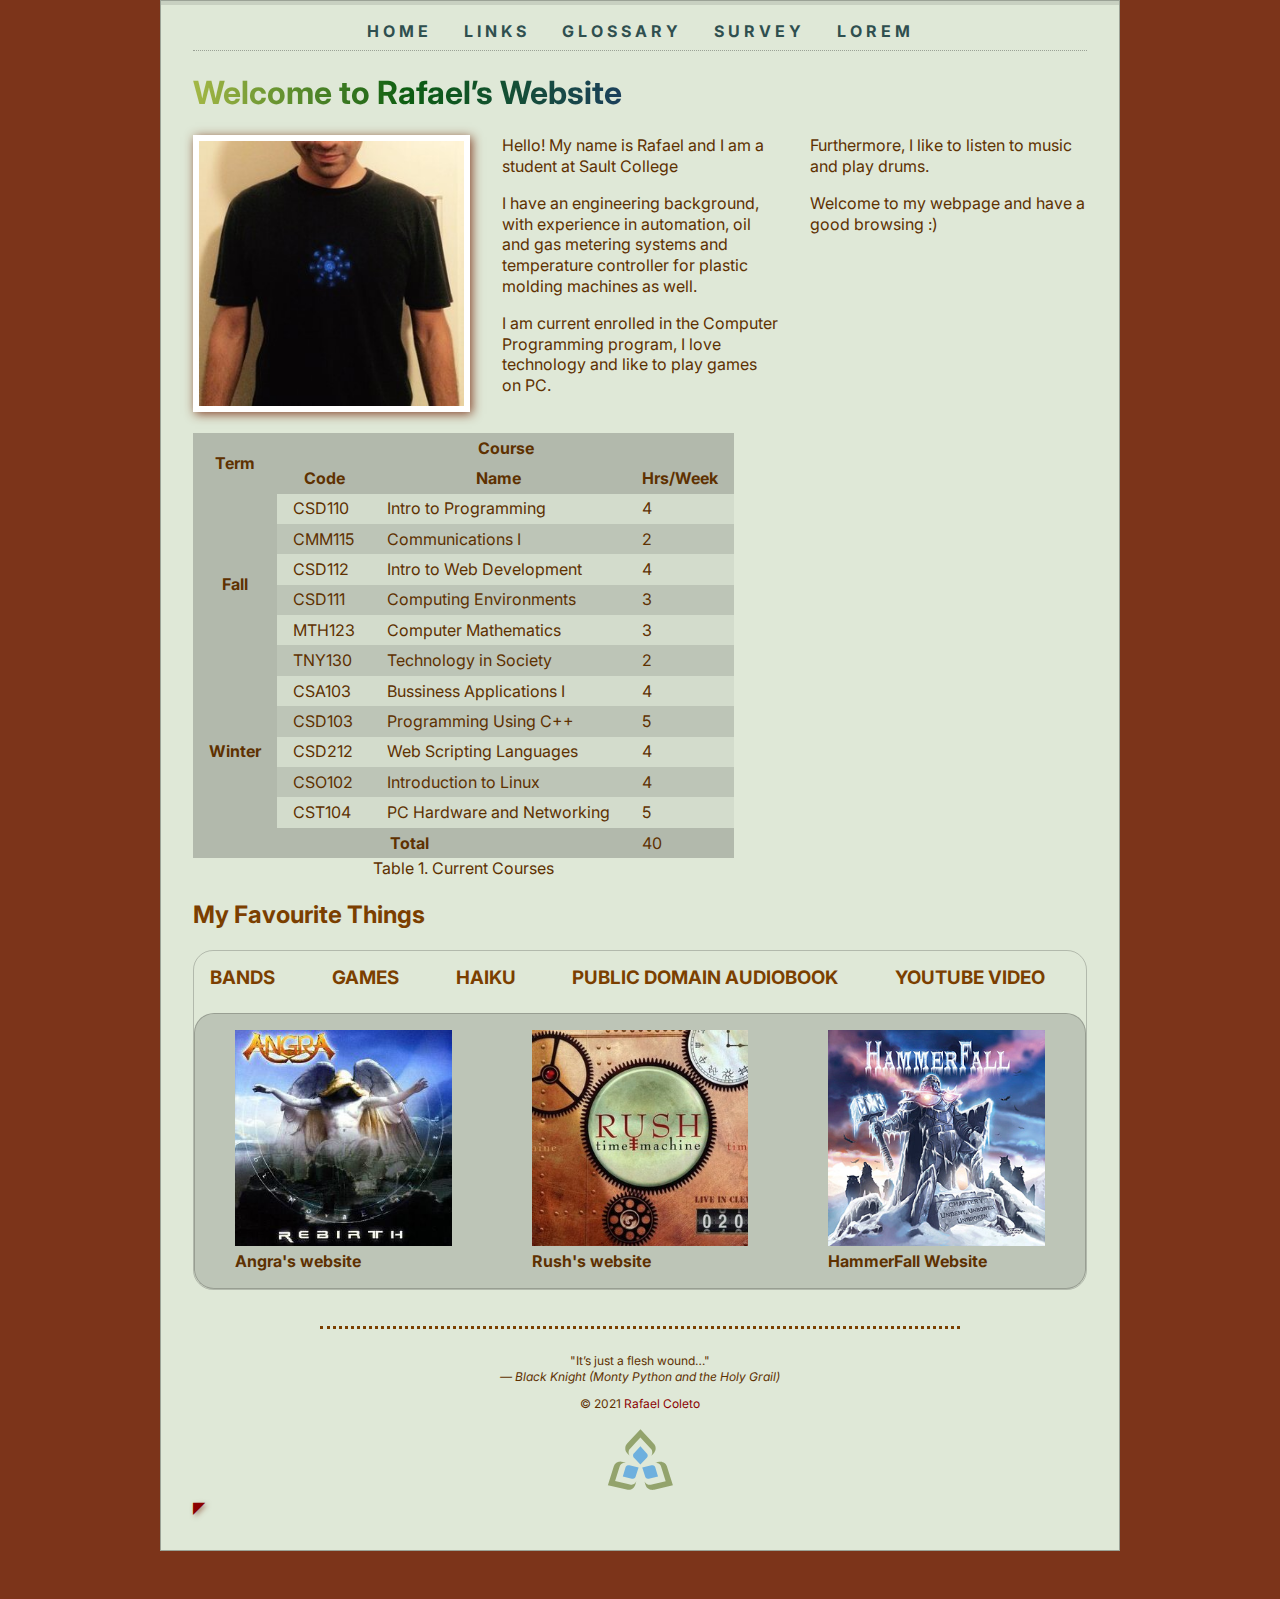
==== gallery.html @ 5e7408b7 "Part 2 completed" ====
<!DOCTYPE html>
<html lang="en">
  <head>
    <meta charset="UTF-8" />
    <meta http-equiv="X-UA-Compatible" content="IE=edge" />
    <meta name="viewport" content="width=device-width, initial-scale=1.0" />
    <meta name="author" content="Rafael Coleto" />
    <meta
      name="description"
      content="This is my website, where you can know more about me and the things that I like."
    />
    <!-- Stylesheets -->
    <link rel="stylesheet" href="/styles/normalize.css" />
    <link rel="stylesheet" href="/styles/main.css" />

    <!-- Font sources -->
    <link rel="preconnect" href="https://fonts.googleapis.com" />
    <link rel="preconnect" href="https://fonts.gstatic.com" crossorigin />
    <link
      href="https://fonts.googleapis.com/css2?family=Inter:wght@400;700&display=swap"
      rel="stylesheet"
    />

    <!-- Favicon lines -->
    <link
      rel="apple-touch-icon"
      sizes="180x180"
      href="/Favicon/apple-touch-icon.png"
    />
    <link
      rel="icon"
      type="image/png"
      sizes="32x32"
      href="/Favicon/favicon-32x32.png"
    />
    <link
      rel="icon"
      type="image/png"
      sizes="16x16"
      href="/Favicon/favicon-16x16.png"
    />
    <link rel="manifest" href="/Favicon/site.webmanifest" />
    <link
      rel="mask-icon"
      href="/Favicon/safari-pinned-tab.svg"
      color="#5bbad5"
    />
    <meta name="msapplication-TileColor" content="#da532c" />
    <meta name="theme-color" content="#ffffff" />
    <!-- End of Favicon lines -->
    <title>CSD112 - Rafael Coleto</title>
    <!-- Great work! -->
  </head>
  <body>
    <div class="width-wrap">
      <header id="top">
        <nav>
          <ul>
            <li><a href="index.html">Home</a></li>
            <li><a href="links.html">Links</a></li>
            <li><a href="glossary.html">Glossary</a></li>
            <li><a href="survey.html">Survey</a></li>
            <li><a href="lorem.html">Lorem</a></li>
          </ul>
        </nav>
      </header>
      <main>
        <h1>Welcome to Rafael’s Website</h1>
        <div class="bio">
          <a href="images/Me.jpg">
            <img
              src="images/me_300x300.jpg"
              alt="My profile photo thumbnail"
              sizes="(max-width: 500px) 150px, 300px"
              srcset="images/me_150x150.jpg 150w, images/me_300x300.jpg 300w"
            />
          </a>
          <p>Hello! My name is Rafael and I am a student at Sault College</p>
          <p>
            I have an engineering background, with experience in automation, oil
            and gas metering systems and temperature controller for plastic
            molding machines as well.
          </p>
          <p>
            I am current enrolled in the Computer Programming program, I love
            technology and like to play games on PC.
          </p>
          <p>Furthermore, I like to listen to music and play drums.</p>
          <p>Welcome to my webpage and have a good browsing :)</p>

          <table>
            <caption>
              Table 1. Current Courses
            </caption>
            <thead>
              <tr>
                <th rowspan="2" scope="col">Term</th>
                <th colspan="3" scope="colgroup">Course</th>
              </tr>
              <tr>
                <th scope="col">Code</th>
                <th scope="col">Name</th>
                <th scope="col">Hrs/Week</th>
              </tr>
            </thead>
            <tbody>
              <!-- Fall Term -->
              <tr>
                <th rowspan="6" scope="rowgroup">Fall</th>
                <td>CSD110</td>
                <td>Intro to Programming</td>
                <td>4</td>
              </tr>
              <tr>
                <td>CMM115</td>
                <td>Communications I</td>
                <td>2</td>
              </tr>
              <tr>
                <td>CSD112</td>
                <td>Intro to Web Development</td>
                <td>4</td>
              </tr>

              <tr>
                <td>CSD111</td>
                <td>Computing Environments</td>
                <td>3</td>
              </tr>
              <tr>
                <td>MTH123</td>
                <td>Computer Mathematics</td>
                <td>3</td>
              </tr>
              <tr>
                <td>TNY130</td>
                <td>Technology in Society</td>
                <td>2</td>
              </tr>

              <!-- Winter Term -->
              <tr>
                <th rowspan="5" scope="rowgroup">Winter</th>
                <td>CSA103</td>
                <td>Bussiness Applications I</td>
                <td>4</td>
              </tr>
              <tr>
                <td>CSD103</td>
                <td>Programming Using C++</td>
                <td>5</td>
              </tr>
              <tr>
                <td>CSD212</td>
                <td>Web Scripting Languages</td>
                <td>4</td>
              </tr>

              <tr>
                <td>CSO102</td>
                <td>Introduction to Linux</td>
                <td>4</td>
              </tr>
              <tr>
                <td>CST104</td>
                <td>PC Hardware and Networking</td>
                <td>5</td>
              </tr>
            </tbody>
            <tfoot>
              <tr>
                <th colspan="3" scope="row">Total</th>
                <td>40</td>
              </tr>
            </tfoot>
          </table>
        </div>

        <h2>My Favourite Things</h2>

        <div class="favourites">
          <input type="radio" name="tab_layout" id="tab1" checked />
          <label for="tab1">
            <h3>Bands</h3>
          </label>
          <div>
            <figure>
              <a href="http://www.angra.net/">
                <img src="images/logo.jpg" alt="Angra's website" />
              </a>
              <figcaption><strong>Angra's website</strong></figcaption>
            </figure>
            <figure>
              <a href="https://www.rush.com/">
                <img src="images/logoRush.jpg" alt="Rush's website" />
              </a>
              <figcaption><strong>Rush's website</strong></figcaption>
            </figure>
            <figure>
              <a href="https://www.hammerfall.net/">
                <img src="images/hammer.jpg" alt="HammerFall Website" />
              </a>
              <figcaption><strong>HammerFall Website</strong></figcaption>
            </figure>
          </div>

          <input type="radio" name="tab_layout" id="tab2" />
          <label for="tab2">
            <h3>Games</h3>
          </label>
          <div>
            <ol>
              <li>Overwatch</li>
              <li>Resident Evil 3</li>
              <li>Uncharted 4</li>
            </ol>
          </div>

          <input type="radio" name="tab_layout" id="tab3" />
          <label for="tab3">
            <h3>Haiku</h3>
          </label>
          <div>
            <p>
              The summer river:<br />
              although there is a bridge, my horse <br />
              goes through the water.<br />
              <cite>by <span class="author">Masaoka Shiki</span></cite>
            </p>
          </div>
          <input type="radio" name="tab_layout" id="tab4" />
          <label for="tab4">
            <h3>Public Domain Audiobook</h3>
          </label>
          <div>
            <audio controls>
              <source
              src=http://www.archive.org/download/mlaw010_2109_librivox/mlaw010_10_various_128kb.mp3>
              <a
                href="https://ia801403.us.archive.org/19/items/mlaw010_2109_librivox/mlaw010_10_various_128kb.mp3"
                >Download Audiobook</a
              >
            </audio>
          </div>

          <input type="radio" name="tab_layout" id="tab5" />
          <label for="tab5">
            <h3>YouTube Video</h3>
          </label>
          <div>
            <iframe
              width="560"
              height="315"
              src="https://www.youtube.com/embed/HeQX2HjkcNo"
              title="YouTube video player"
              frameborder="0"
              allow="accelerometer; autoplay; clipboard-write; encrypted-media; gyroscope; picture-in-picture"
              allowfullscreen
            ></iframe>
          </div>
        </div>
      </main>
      <footer>
        <hr />
        <blockquote
          cite="https://inews.co.uk/light-relief/jokes/funniest-monty-python-quotes-136980"
        >
          "It’s just a flesh wound…" <br />
          <cite>
            &mdash; <span class="author">Black Knight</span> (Monty Python and
            the Holy Grail)</cite
          >
        </blockquote>
        <p>
          &copy; 2021
          <a
            href="mailto:20005704@saultcollege.ca?subject=Message%20from%20CSD112%20Website"
          >
            Rafael Coleto</a
          >
        </p>
        <picture>
          <source type="image/svg+xml" srcset="images/sc-logo.svg" />
          <img
            src="images/sc-logo.png"
            alt="Sault College logo"
            width="70"
            srcset="
              images/sc-logo.png,
              images/sc-logo@1.5x.png 1.5x,
              images/sc-logo@2x.png   2x
            "
          />
        </picture>
      </footer>

      <a href="#top" title="Back to top">◤</a>
    </div>
    <!-- Found me! -->
  </body>
</html>
---- styles/main.css ----
html {
  box-sizing: border-box;
}
*,
*::before,
*::after {
  box-sizing: inherit;
}

.width-wrap {
  max-width: 960px;
  margin-left: auto;
  margin-right: auto;
  padding-left: 2em;
  padding-right: 2em;
  padding-bottom: 2em;
  border-width: 1px;
  border-top-width: none;
  border-style: solid;
  border-color: rgba(000, 000, 000, 0.3);
  margin-bottom: 3em;
  background-color: #dfe8d7;
}

footer hr {
  width: 50vw;
  max-width: 890px;
  min-width: 300px;
  margin-top: 3em;
  margin-bottom: 2em;
  border: none;
  border-bottom: 3px dotted #7b3f00;
}

dl dt::after {
  content: ":";
}

body {
  background-color: #7c341a;
  color: #5e3101;
  font-family: "Inter", sans-serif;
  font-weight: 400;
  line-height: 1.3;
}

h1,
h2,
h3,
h4,
h5,
h6 {
  color: #7b3f00;
  font-family: "Inter", sans-serif;
  font-weight: 700;
}

a {
  color: darkred;
  text-decoration: none;
}

a:hover {
  text-decoration: underline;
}

header nav a {
  color: darkslategrey;
  border-top: 4px solid #ff7b3f00;
  display: inline-block;
  padding-top: 1em;
  padding-bottom: 0.5em;
  margin: -4px 1em 0 1em;
  font-weight: 700;
  text-transform: uppercase;
  letter-spacing: 4px;
}

header nav a:hover {
  border-top-color: #7b3f00;
  text-decoration: none;
}

::selection {
  background-color: lightyellow;
}

header {
  border-top: 4px solid rgba(000, 000, 000, 0.1);
  margin: 0 -2em;
}

header nav {
  border-bottom: 1px dotted rgba(000, 000, 000, 0.3);
  margin: 0 2em;
}

header nav ul {
  margin: 0;
  padding: 0;
}

header ul {
  list-style-type: none;
  display: flex;
  justify-content: center;
}

/* Table Styling */

td,
th {
  padding: 0.3em 1em;
}
/* Lab 05 Feedback - Select the cells (td) in head and foot and select every th  */
thead td,
tfoot td,
th {
  background-color: rgba(000, 000, 000, 0.2);
}

td {
  background-color: rgba(000, 000, 000, 0.05);
}

tbody tr:nth-child(even) td {
  background-color: rgba(000, 000, 000, 0.15);
}

/* Form Styling */

label {
  display: block;
}

fieldset label {
  display: inline;
}

*[type="submit"] {
  border: none;
  padding: 1em 3em;
  background-color: #7c341a;
  color: #dfe8d7;
}

input:invalid {
  background-color: rgba(255, 000, 000, 0.1);
}

ol {
  list-style-type: upper-roman;
}
iframe {
  border-top-right-radius: 2em;
  border-bottom-left-radius: 2em;
}
fieldset ul {
  padding: 0;
}

fieldset li {
  list-style-type: none;
}

h1 {
  background: rgb(164, 184, 70);
  background: linear-gradient(
    90deg,
    rgba(164, 184, 70, 1) 0%,
    rgba(13, 93, 17, 1) 24%,
    rgba(58, 0, 251, 1) 100%
  );
  background-clip: text;
  -webkit-background-clip: text;
  color: rgba(0, 0, 0, 0);
}

div .bio {
  column-count: 3;
  column-gap: 2em;
}
/* Table in div class bio styling */
div .bio table {
  column-span: all;
  margin-top: 1em;
  border-collapse: collapse;
  caption-side: bottom;
}

img {
  max-width: 100%;
}

div .bio img {
  padding: 2%;
  background-color: rgb(255, 255, 255);
  box-shadow: 2px 2px 10px rgba(124, 52, 26, 0.9);
}

footer {
  font-size: 75%;
  text-align: center;
}
a[href="#top"] {
  text-shadow: 2px 2px 5px rgba(124, 52, 26, 0.5);
}

a[href="#top"]:hover {
  text-decoration: none;
}

.favourites label + div {
  display: none;
  width: 100%;
}

.favourites input:checked + label + div {
  display: flex;
  justify-content: center;
  background-color: rgba(000, 000, 000, 0.15);
  border: 1px solid rgba(000, 000, 000, 0.2);
  border-radius: 20px;
}

.favourites input[type="radio"] {
  display: none;
}

.favourites {
  display: flex;
  flex-wrap: wrap;
  border: 1px solid rgba(000, 000, 000, 0.2);
  border-radius: 20px;
}

.favourites label {
  order: -1;
  flex-grow: 1;
  border-bottom: 4px solid #ff7b3f00;
  margin: -4px 1em 0 1em;
  font-weight: 700;
  text-transform: uppercase;
}

.favourites label:hover {
  border-bottom-color: #7b3f00;
}
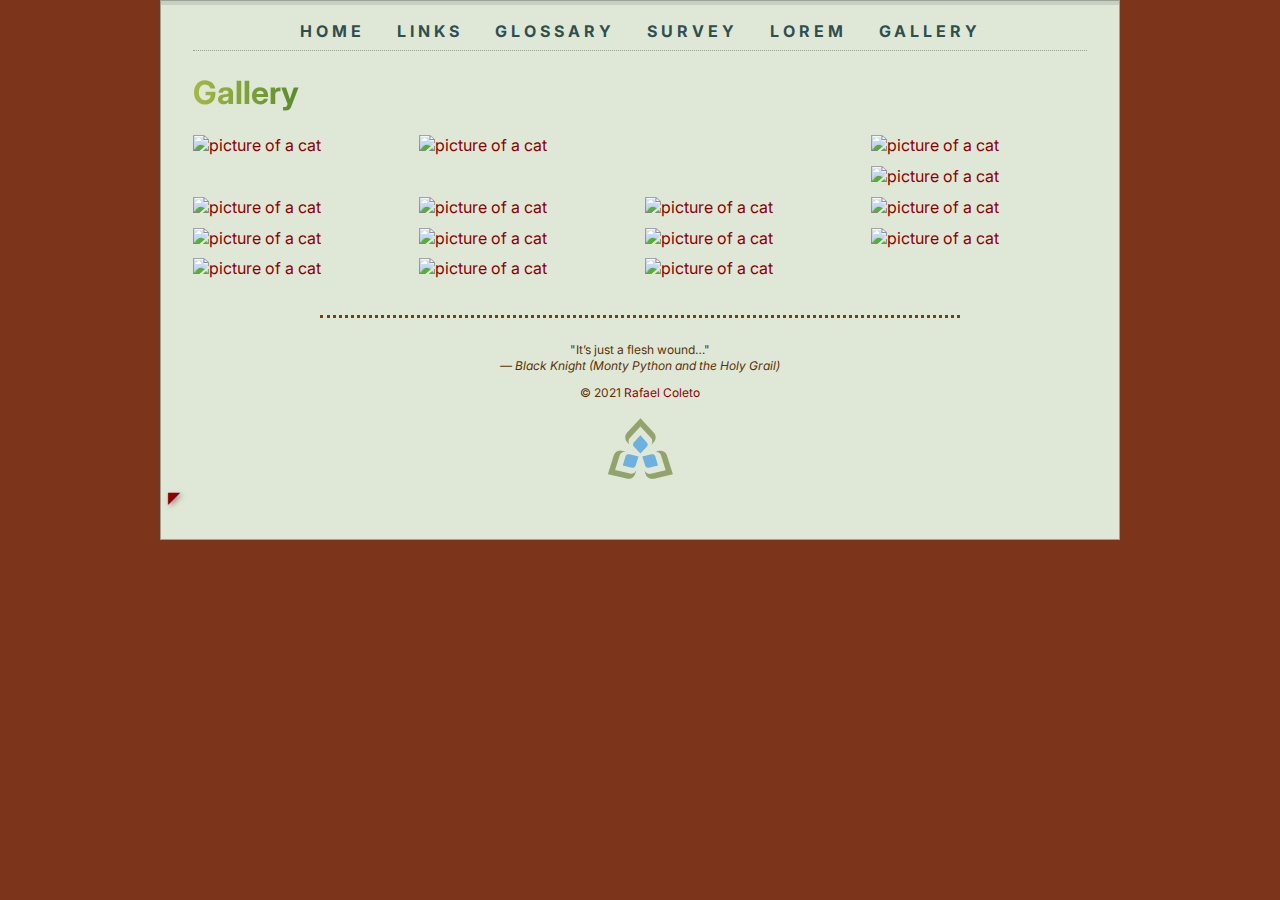
==== commit 9e8c20fe: "Lab 7 completed" ====
--- a/gallery.html
+++ b/gallery.html
@@ -61,203 +61,109 @@
             <li><a href="glossary.html">Glossary</a></li>
             <li><a href="survey.html">Survey</a></li>
             <li><a href="lorem.html">Lorem</a></li>
+            <li><a href="gallery.html">Gallery</a></li>
           </ul>
         </nav>
       </header>
       <main>
-        <h1>Welcome to Rafael’s Website</h1>
-        <div class="bio">
-          <a href="images/Me.jpg">
-            <img
-              src="images/me_300x300.jpg"
-              alt="My profile photo thumbnail"
-              sizes="(max-width: 500px) 150px, 300px"
-              srcset="images/me_150x150.jpg 150w, images/me_300x300.jpg 300w"
-            />
-          </a>
-          <p>Hello! My name is Rafael and I am a student at Sault College</p>
-          <p>
-            I have an engineering background, with experience in automation, oil
-            and gas metering systems and temperature controller for plastic
-            molding machines as well.
-          </p>
-          <p>
-            I am current enrolled in the Computer Programming program, I love
-            technology and like to play games on PC.
-          </p>
-          <p>Furthermore, I like to listen to music and play drums.</p>
-          <p>Welcome to my webpage and have a good browsing :)</p>
-
-          <table>
-            <caption>
-              Table 1. Current Courses
-            </caption>
-            <thead>
-              <tr>
-                <th rowspan="2" scope="col">Term</th>
-                <th colspan="3" scope="colgroup">Course</th>
-              </tr>
-              <tr>
-                <th scope="col">Code</th>
-                <th scope="col">Name</th>
-                <th scope="col">Hrs/Week</th>
-              </tr>
-            </thead>
-            <tbody>
-              <!-- Fall Term -->
-              <tr>
-                <th rowspan="6" scope="rowgroup">Fall</th>
-                <td>CSD110</td>
-                <td>Intro to Programming</td>
-                <td>4</td>
-              </tr>
-              <tr>
-                <td>CMM115</td>
-                <td>Communications I</td>
-                <td>2</td>
-              </tr>
-              <tr>
-                <td>CSD112</td>
-                <td>Intro to Web Development</td>
-                <td>4</td>
-              </tr>
-
-              <tr>
-                <td>CSD111</td>
-                <td>Computing Environments</td>
-                <td>3</td>
-              </tr>
-              <tr>
-                <td>MTH123</td>
-                <td>Computer Mathematics</td>
-                <td>3</td>
-              </tr>
-              <tr>
-                <td>TNY130</td>
-                <td>Technology in Society</td>
-                <td>2</td>
-              </tr>
-
-              <!-- Winter Term -->
-              <tr>
-                <th rowspan="5" scope="rowgroup">Winter</th>
-                <td>CSA103</td>
-                <td>Bussiness Applications I</td>
-                <td>4</td>
-              </tr>
-              <tr>
-                <td>CSD103</td>
-                <td>Programming Using C++</td>
-                <td>5</td>
-              </tr>
-              <tr>
-                <td>CSD212</td>
-                <td>Web Scripting Languages</td>
-                <td>4</td>
-              </tr>
-
-              <tr>
-                <td>CSO102</td>
-                <td>Introduction to Linux</td>
-                <td>4</td>
-              </tr>
-              <tr>
-                <td>CST104</td>
-                <td>PC Hardware and Networking</td>
-                <td>5</td>
-              </tr>
-            </tbody>
-            <tfoot>
-              <tr>
-                <th colspan="3" scope="row">Total</th>
-                <td>40</td>
-              </tr>
-            </tfoot>
-          </table>
-        </div>
-
-        <h2>My Favourite Things</h2>
-
-        <div class="favourites">
-          <input type="radio" name="tab_layout" id="tab1" checked />
-          <label for="tab1">
-            <h3>Bands</h3>
-          </label>
-          <div>
-            <figure>
-              <a href="http://www.angra.net/">
-                <img src="images/logo.jpg" alt="Angra's website" />
-              </a>
-              <figcaption><strong>Angra's website</strong></figcaption>
-            </figure>
-            <figure>
-              <a href="https://www.rush.com/">
-                <img src="images/logoRush.jpg" alt="Rush's website" />
-              </a>
-              <figcaption><strong>Rush's website</strong></figcaption>
-            </figure>
-            <figure>
-              <a href="https://www.hammerfall.net/">
-                <img src="images/hammer.jpg" alt="HammerFall Website" />
-              </a>
-              <figcaption><strong>HammerFall Website</strong></figcaption>
-            </figure>
-          </div>
-
-          <input type="radio" name="tab_layout" id="tab2" />
-          <label for="tab2">
-            <h3>Games</h3>
-          </label>
-          <div>
-            <ol>
-              <li>Overwatch</li>
-              <li>Resident Evil 3</li>
-              <li>Uncharted 4</li>
-            </ol>
-          </div>
-
-          <input type="radio" name="tab_layout" id="tab3" />
-          <label for="tab3">
-            <h3>Haiku</h3>
-          </label>
-          <div>
-            <p>
-              The summer river:<br />
-              although there is a bridge, my horse <br />
-              goes through the water.<br />
-              <cite>by <span class="author">Masaoka Shiki</span></cite>
-            </p>
-          </div>
-          <input type="radio" name="tab_layout" id="tab4" />
-          <label for="tab4">
-            <h3>Public Domain Audiobook</h3>
-          </label>
-          <div>
-            <audio controls>
-              <source
-              src=http://www.archive.org/download/mlaw010_2109_librivox/mlaw010_10_various_128kb.mp3>
-              <a
-                href="https://ia801403.us.archive.org/19/items/mlaw010_2109_librivox/mlaw010_10_various_128kb.mp3"
-                >Download Audiobook</a
-              >
-            </audio>
-          </div>
-
-          <input type="radio" name="tab_layout" id="tab5" />
-          <label for="tab5">
-            <h3>YouTube Video</h3>
-          </label>
-          <div>
-            <iframe
-              width="560"
-              height="315"
-              src="https://www.youtube.com/embed/HeQX2HjkcNo"
-              title="YouTube video player"
-              frameborder="0"
-              allow="accelerometer; autoplay; clipboard-write; encrypted-media; gyroscope; picture-in-picture"
-              allowfullscreen
-            ></iframe>
-          </div>
+        <h1>Gallery</h1>
+        <div class="gallery">
+          <a
+            class="row-span-2"
+            href="https://loremflickr.com/1024/1024/?lock=55"
+          >
+            <img
+              src="https://loremflickr.com/300/600?lock=55"
+              alt="picture of a cat"
+            />
+          </a>
+          <a href="https://loremflickr.com/1024/1024/?lock=60">
+            <img
+              src="https://loremflickr.com/300/300?lock=60"
+              alt="picture of a cat"
+            />
+          </a>
+          <a href="https://loremflickr.com/1024/1024/?lock=70">
+            <img
+              src="https://loremflickr.com/300/300?lock=70"
+              alt="picture of a cat"
+            />
+          </a>
+          <a href="https://loremflickr.com/1024/1024/?lock=80">
+            <img
+              src="https://loremflickr.com/300/300?lock=80"
+              alt="picture of a cat"
+            />
+          </a>
+          <a href="https://loremflickr.com/1024/1024/?lock=90">
+            <img
+              src="https://loremflickr.com/300/300?lock=90"
+              alt="picture of a cat"
+            />
+          </a>
+          <a href="https://loremflickr.com/1024/1024/?lock=40">
+            <img
+              src="https://loremflickr.com/300/300?lock=40"
+              alt="picture of a cat"
+            />
+          </a>
+          <a href="https://loremflickr.com/1024/1024/?lock=30">
+            <img
+              src="https://loremflickr.com/300/300?lock=30"
+              alt="picture of a cat"
+            />
+          </a>
+          <a href="https://loremflickr.com/1024/1024/?lock=20">
+            <img
+              src="https://loremflickr.com/300/300?lock=20"
+              alt="picture of a cat"
+            />
+          </a>
+          <a href="https://loremflickr.com/1024/1024/?lock=10">
+            <img
+              src="https://loremflickr.com/300/300?lock=10"
+              alt="picture of a cat"
+            />
+          </a>
+          <a
+            class="row-span-2 col-span-2"
+            href="https://loremflickr.com/1024/1024/?lock=100"
+          >
+            <img
+              src="https://loremflickr.com/600/600?lock=100"
+              alt="picture of a cat"
+            />
+          </a>
+          <a href="https://loremflickr.com/1024/1024/?lock=110">
+            <img
+              src="https://loremflickr.com/300/300?lock=110"
+              alt="picture of a cat"
+            />
+          </a>
+          <a href="https://loremflickr.com/1024/1024/?lock=120">
+            <img
+              src="https://loremflickr.com/300/300?lock=120"
+              alt="picture of a cat"
+            />
+          </a>
+          <a href="https://loremflickr.com/1024/1024/?lock=130">
+            <img
+              src="https://loremflickr.com/300/300?lock=130"
+              alt="picture of a cat"
+            />
+          </a>
+          <a href="https://loremflickr.com/1024/1024/?lock=140">
+            <img
+              src="https://loremflickr.com/300/300?lock=140"
+              alt="picture of a cat"
+            />
+          </a>
+          <a href="https://loremflickr.com/1024/1024/?lock=160">
+            <img
+              src="https://loremflickr.com/300/300?lock=160"
+              alt="picture of a cat"
+            />
+          </a>
         </div>
       </main>
       <footer>
--- a/styles/main.css
+++ b/styles/main.css
@@ -180,7 +180,9 @@
   column-count: 3;
   column-gap: 2em;
 }
+
 /* Table in div class bio styling */
+
 div .bio table {
   column-span: all;
   margin-top: 1em;
@@ -204,10 +206,15 @@
 }
 a[href="#top"] {
   text-shadow: 2px 2px 5px rgba(124, 52, 26, 0.5);
+  margin-left: -25px;
+  position: sticky;
+  bottom: 10px;
+  display: inline-block;
 }
 
 a[href="#top"]:hover {
   text-decoration: none;
+  transform: rotate(45deg);
 }
 
 .favourites label + div {
@@ -246,3 +253,44 @@
 .favourites label:hover {
   border-bottom-color: #7b3f00;
 }
+
+/* Gallery styling */
+
+.gallery {
+  display: grid;
+  grid-template-columns: 1fr 1fr 1fr 1fr;
+  gap: 10px;
+}
+.gallery img {
+  display: block;
+  width: 100%;
+  height: 100%;
+  object-fit: cover;
+}
+
+.gallery .row-span-2 {
+  grid-row: 1 / span 2;
+}
+
+.gallery .row-span-2.col-span-2 {
+  grid-column: 2 / span 2;
+}
+
+.gallery a:hover {
+  transform: scale(1.1);
+  box-shadow: 2px 2px 6px rgba(000, 000, 000, 0.4);
+}
+
+div .bio .paperclip{
+  background-color: rgba(255, 255, 255, 0);
+  box-shadow: none ;
+  width: 20%;
+  position: absolute;
+  top: -14px ;
+  right: -11px;
+}
+
+div .bio a{
+  display: block;
+  position: relative;
+}
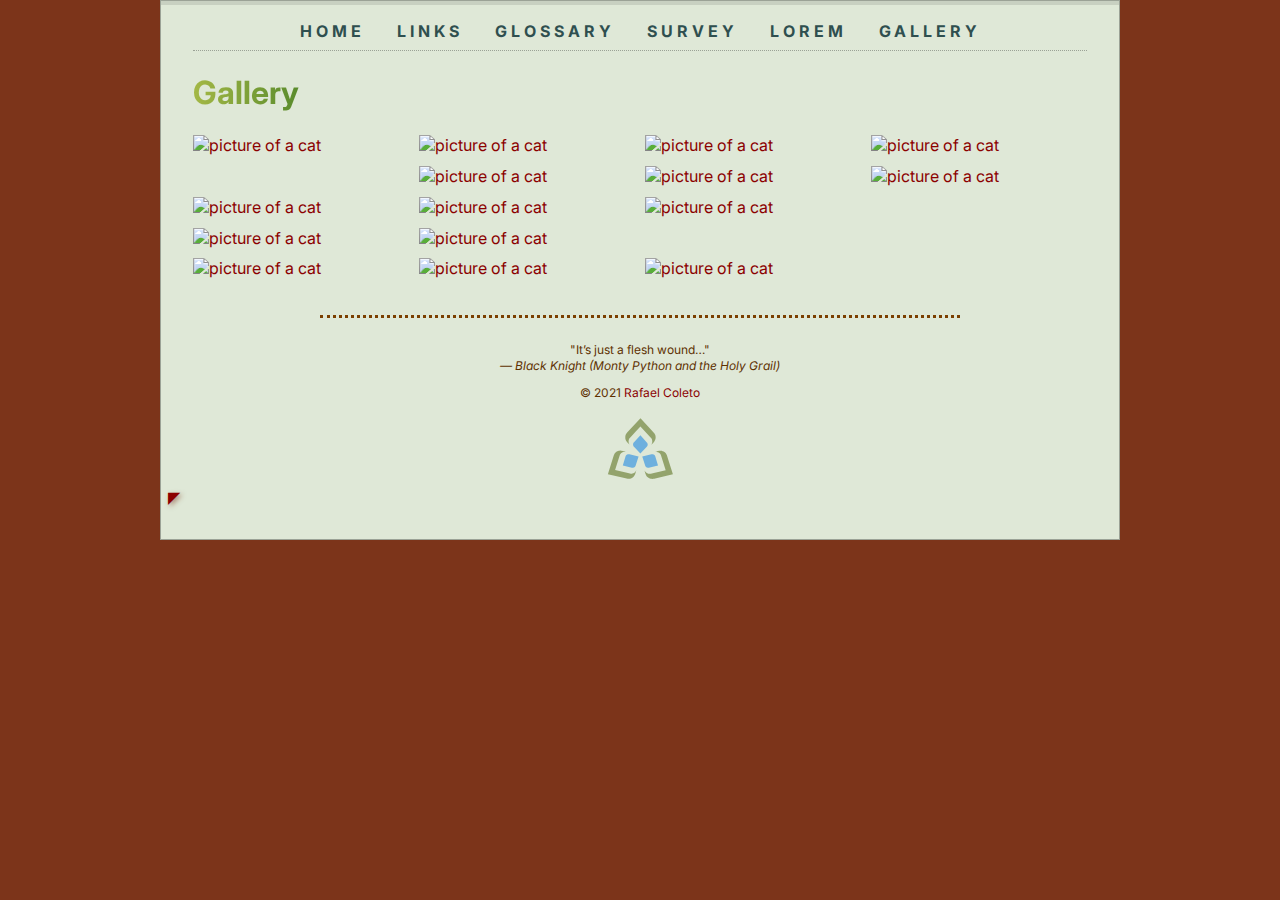
==== commit a2ad692b: "Lab8 part 1 completed" ====
--- a/gallery.html
+++ b/gallery.html
@@ -9,6 +9,7 @@
       name="description"
       content="This is my website, where you can know more about me and the things that I like."
     />
+    <meta name="viewport" content="width=device-width,initial-scale=1" />
     <!-- Stylesheets -->
     <link rel="stylesheet" href="/styles/normalize.css" />
     <link rel="stylesheet" href="/styles/main.css" />
--- a/styles/main.css
+++ b/styles/main.css
@@ -177,7 +177,7 @@
 }
 
 div .bio {
-  column-count: 3;
+  column-width: 13em;
   column-gap: 2em;
 }
 
@@ -210,12 +210,14 @@
   position: sticky;
   bottom: 10px;
   display: inline-block;
+  transition: transform 200ms;
 }
 
 a[href="#top"]:hover {
   text-decoration: none;
   transform: rotate(45deg);
 }
+/* My Favourite section tab styling */
 
 .favourites label + div {
   display: none;
@@ -248,17 +250,30 @@
   margin: -4px 1em 0 1em;
   font-weight: 700;
   text-transform: uppercase;
+  transition: transform 0.1s;
+}
+
+.favourites label > h3 {
+  color: rgba(000, 000, 000, 0.35);
 }
 
 .favourites label:hover {
   border-bottom-color: #7b3f00;
+  transform: scale(1.1);
+}
+.favourites input:checked + label > h3 {
+  color: #7b3f00;
+  border-bottom-color: #7b3f00;
+}
+.favourites input:checked + label {
+  border-bottom-color: #7b3f00;
 }
 
 /* Gallery styling */
 
 .gallery {
   display: grid;
-  grid-template-columns: 1fr 1fr 1fr 1fr;
+  grid-template-columns: repeat(auto-fill, minmax(180px, 1fr));
   gap: 10px;
 }
 .gallery img {
@@ -269,28 +284,40 @@
 }
 
 .gallery .row-span-2 {
-  grid-row: 1 / span 2;
-}
-
-.gallery .row-span-2.col-span-2 {
-  grid-column: 2 / span 2;
+  grid-row: span 2;
+}
+
+.gallery .col-span-2 {
+  grid-column: span 2;
+}
+
+@media screen and (max-width: 450px) {
+  .gallery .col-span-2 {
+    grid-column: span 1;
+  }
+}
+
+.gallery a{
+transition: transform 200ms;
+
 }
 
 .gallery a:hover {
   transform: scale(1.1);
   box-shadow: 2px 2px 6px rgba(000, 000, 000, 0.4);
 }
-
-div .bio .paperclip{
+/* End of Gallery styling */
+
+div .bio .paperclip {
   background-color: rgba(255, 255, 255, 0);
-  box-shadow: none ;
+  box-shadow: none;
   width: 20%;
   position: absolute;
-  top: -14px ;
+  top: -14px;
   right: -11px;
 }
 
-div .bio a{
-  display: block;
+div .bio a {
+  display: inline-block;
   position: relative;
 }
